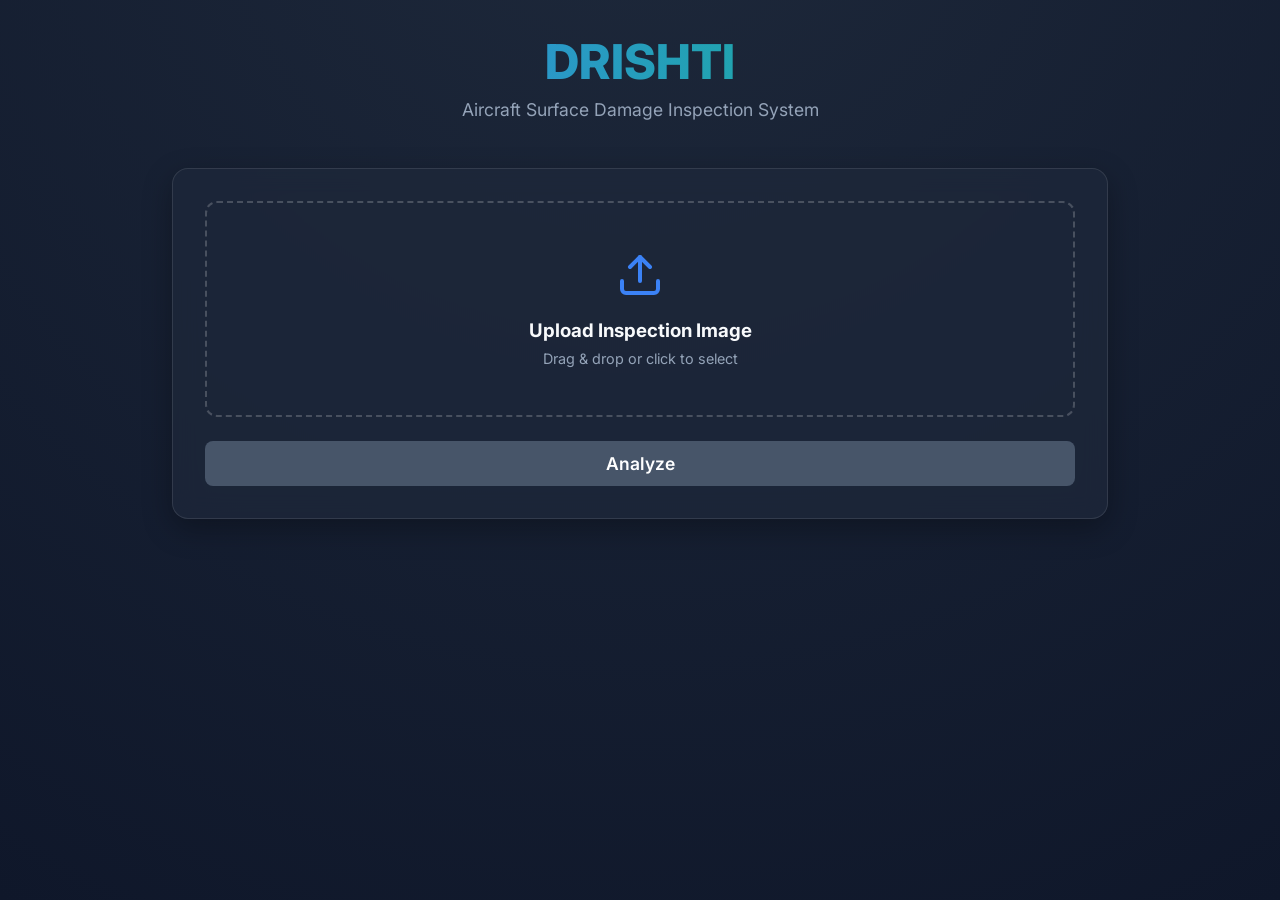
==== frontend/index.html @ c6cce0a5 "Upload full project files" ====
<!DOCTYPE html>
<html lang="en">
<head>
    <meta charset="UTF-8">
    <meta name="viewport" content="width=device-width, initial-scale=1.0">
    <title>DRISHTI - Aircraft Inspection</title>
    <!-- Use Inter font for a modern look -->
    <link rel="preconnect" href="https://fonts.googleapis.com">
    <link rel="preconnect" href="https://fonts.gstatic.com" crossorigin>
    <link href="https://fonts.googleapis.com/css2?family=Inter:wght@400;600;800&display=swap" rel="stylesheet">
    <link rel="stylesheet" href="styles.css">
</head>
<body>
    <div class="container">
        <header>
            <h1>DRISHTI</h1>
            <p class="subtitle">Aircraft Surface Damage Inspection System</p>
        </header>

        <main>
            <!-- Upload Section -->
            <div class="card" id="upload-card">
                <div class="upload-area" id="dropzone">
                    <input type="file" id="file-input" accept="image/*">
                    <div class="upload-content">
                        <svg width="48" height="48" viewBox="0 0 24 24" fill="none" stroke="currentColor" stroke-width="2" stroke-linecap="round" stroke-linejoin="round" style="color: var(--primary); margin-bottom: 1rem;">
                            <path d="M21 15v4a2 2 0 0 1-2 2H5a2 2 0 0 1-2-2v-4"></path>
                            <polyline points="17 8 12 3 7 8"></polyline>
                            <line x1="12" y1="3" x2="12" y2="15"></line>
                        </svg>
                        <h3 style="margin-bottom: 0.5rem;">Upload Inspection Image</h3>
                        <p style="color: var(--text-muted); font-size: 0.9rem;">Drag & drop or click to select</p>
                    </div>
                </div>
                
                <div class="loader" id="loader"></div>
                <button class="btn" id="analyze-btn" disabled>Analyze</button>
            </div>

            <!-- Results Section -->
            <div class="results-container" id="results-container">
                <div class="image-panel card">
                    <h3 class="image-title">Original Image</h3>
                    <div class="image-box">
                        <img id="original-image" alt="Original Upload">
                    </div>
                </div>
                
                <div class="image-panel card">
                    <h3 class="image-title">AI Explanation (XAI)</h3>
                    <div class="image-box">
                        <img id="xai-image" alt="Explainable AI Heatmap">
                    </div>
                </div>

                <div class="data-panel card">
                    <h3 class="image-title" style="margin-bottom: 1.5rem; text-align: left;">Detection Results</h3>
                    <div id="defects-list">
                        <!-- Dynamic content -->
                    </div>
                </div>

                <div class="data-panel card" style="grid-column: 1 / -1;">
                    <h3 class="image-title" style="margin-bottom: 1.5rem; text-align: left;">Detailed XAI Report</h3>
                    <div id="xai-report-box" style="white-space: pre-wrap; font-family: monospace; background: var(--bg-main); padding: 1rem; border-radius: 8px; border: 1px solid var(--border-color); color: var(--text-muted); font-size: 0.9rem;">
                        No report available.
                    </div>
                </div>
            </div>
        </main>
    </div>
    
    <script src="app.js"></script>
</body>
</html>
---- frontend/styles.css ----
:root {
  --bg-dark: #0f172a;
  --bg-card: rgba(30, 41, 59, 0.7);
  --primary: #3b82f6;
  --primary-hover: #2563eb;
  --text-main: #f8fafc;
  --text-muted: #94a3b8;
  --accent: #10b981;
  --danger: #ef4444;
  --warning: #f59e0b;
}

* {
  box-sizing: border-box;
  margin: 0;
  padding: 0;
  font-family: 'Inter', sans-serif;
}

body {
  background-color: var(--bg-dark);
  color: var(--text-main);
  min-height: 100vh;
  display: flex;
  flex-direction: column;
  align-items: center;
  background-image: radial-gradient(circle at 50% -20%, #1e293b, #0f172a);
}

.container {
  width: 100%;
  max-width: 1000px;
  padding: 2rem;
}

header {
  text-align: center;
  margin-bottom: 3rem;
  animation: fadeInDown 0.8s ease-out;
}

h1 {
  font-size: 3rem;
  font-weight: 800;
  background: linear-gradient(to right, #3b82f6, #10b981);
  -webkit-background-clip: text;
  -webkit-text-fill-color: transparent;
  margin-bottom: 0.5rem;
}

p.subtitle {
  color: var(--text-muted);
  font-size: 1.1rem;
}

/* Glassmorphism Card */
.card {
  background: var(--bg-card);
  backdrop-filter: blur(12px);
  -webkit-backdrop-filter: blur(12px);
  border: 1px solid rgba(255, 255, 255, 0.1);
  border-radius: 16px;
  padding: 2rem;
  box-shadow: 0 10px 30px rgba(0, 0, 0, 0.3);
  margin-bottom: 2rem;
  transition: transform 0.3s ease, box-shadow 0.3s ease;
}

.card:hover {
  transform: translateY(-2px);
  box-shadow: 0 15px 40px rgba(0, 0, 0, 0.4);
}

/* Upload Section */
.upload-area {
  border: 2px dashed rgba(255, 255, 255, 0.2);
  border-radius: 12px;
  padding: 3rem 2rem;
  text-align: center;
  cursor: pointer;
  transition: all 0.3s ease;
  position: relative;
}

.upload-area:hover, .upload-area.dragover {
  border-color: var(--primary);
  background: rgba(59, 130, 246, 0.05);
}

.upload-area input[type="file"] {
  position: absolute;
  top: 0; left: 0; width: 100%; height: 100%;
  opacity: 0;
  cursor: pointer;
}

.btn {
  background: var(--primary);
  color: white;
  border: none;
  padding: 0.75rem 2rem;
  border-radius: 8px;
  font-size: 1.1rem;
  font-weight: 600;
  cursor: pointer;
  transition: background 0.3s ease, transform 0.2s ease;
  margin-top: 1.5rem;
  width: 100%;
}

.btn:hover {
  background: var(--primary-hover);
  transform: scale(1.02);
}

.btn:disabled {
  background: #475569;
  cursor: not-allowed;
  transform: none;
}

/* Results Section */
.results-container {
  display: none;
  grid-template-columns: 1fr 1fr;
  gap: 2rem;
  animation: fadeIn 0.8s ease-out;
}

.results-container.active {
  display: grid;
}

.image-panel {
  display: flex;
  flex-direction: column;
  gap: 1rem;
}

.image-box {
  width: 100%;
  border-radius: 12px;
  overflow: hidden;
  border: 1px solid rgba(255, 255, 255, 0.1);
  position: relative;
}

.image-box img {
  width: 100%;
  display: block;
}

.image-title {
  font-weight: 600;
  margin-bottom: 0.5rem;
  text-align: center;
}

.data-panel {
  grid-column: 1 / -1;
}

.defect-item {
  background: rgba(255, 255, 255, 0.03);
  border-left: 4px solid var(--primary);
  padding: 1rem;
  border-radius: 0 8px 8px 0;
  margin-bottom: 1rem;
}

.defect-item.high { border-color: var(--danger); }
.defect-item.medium { border-color: var(--warning); }

.defect-header {
  display: flex;
  justify-content: space-between;
  margin-bottom: 0.5rem;
}

.defect-title {
  font-size: 1.2rem;
  font-weight: bold;
  text-transform: capitalize;
}

.defect-confidence {
  background: rgba(255, 255, 255, 0.1);
  padding: 0.2rem 0.6rem;
  border-radius: 12px;
  font-size: 0.9rem;
}

/* Animations */
@keyframes fadeInDown {
  from { opacity: 0; transform: translateY(-20px); }
  to { opacity: 1; transform: translateY(0); }
}

@keyframes fadeIn {
  from { opacity: 0; }
  to { opacity: 1; }
}

.loader {
  border: 3px solid rgba(255,255,255,0.1);
  border-top: 3px solid var(--primary);
  border-radius: 50%;
  width: 24px;
  height: 24px;
  animation: spin 1s linear infinite;
  display: none;
  margin: 0 auto;
}

@keyframes spin {
  0% { transform: rotate(0deg); }
  100% { transform: rotate(360deg); }
}
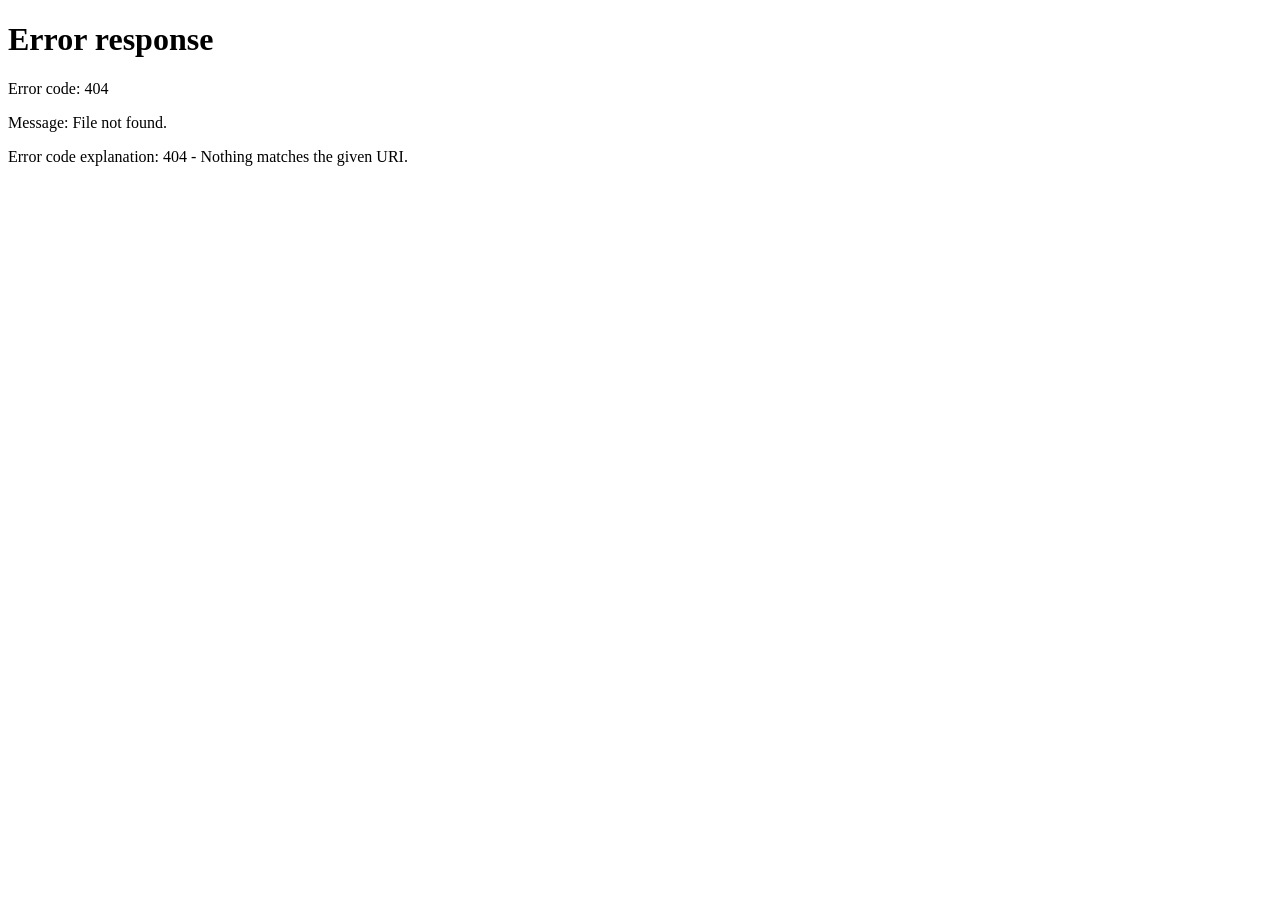
==== commit 1ef0f3e4: "Enhance UI/UX and XAI integration" ====
--- a/frontend/index.html
+++ b/frontend/index.html
@@ -1,5 +1,6 @@
 <!DOCTYPE html>
 <html lang="en">
+
 <head>
     <meta charset="UTF-8">
     <meta name="viewport" content="width=device-width, initial-scale=1.0">
@@ -10,20 +11,31 @@
     <link href="https://fonts.googleapis.com/css2?family=Inter:wght@400;600;800&display=swap" rel="stylesheet">
     <link rel="stylesheet" href="styles.css">
 </head>
+
 <body>
-    <div class="container">
-        <header>
-            <h1>DRISHTI</h1>
-            <p class="subtitle">Aircraft Surface Damage Inspection System</p>
+    <div class="app-container">
+        <header class="top-nav">
+            <div style="display: flex; justify-content: space-between; align-items: center; width: 100%;">
+                <div class="logo">DRISHTI XAI</div>
+                <div id="user-info"
+                    style="font-size: 0.9rem; color: var(--text-muted); display: flex; align-items: center; gap: 1rem;">
+                    <span>Welcome, <strong id="current-user" style="color: var(--accent);">User</strong> (<span
+                            id="current-role">Role</span>)</span>
+                    <button id="logout-btn"
+                        style="background: transparent; border: 1px solid var(--border-color); color: var(--text-muted); padding: 0.25rem 0.75rem; border-radius: 4px; cursor: pointer; transition: all 0.2s;">Logout</button>
+                </div>
+            </div>
         </header>
 
-        <main>
+        <main class="dashboard">
             <!-- Upload Section -->
             <div class="card" id="upload-card">
                 <div class="upload-area" id="dropzone">
                     <input type="file" id="file-input" accept="image/*">
                     <div class="upload-content">
-                        <svg width="48" height="48" viewBox="0 0 24 24" fill="none" stroke="currentColor" stroke-width="2" stroke-linecap="round" stroke-linejoin="round" style="color: var(--primary); margin-bottom: 1rem;">
+                        <svg width="48" height="48" viewBox="0 0 24 24" fill="none" stroke="currentColor"
+                            stroke-width="2" stroke-linecap="round" stroke-linejoin="round"
+                            style="color: var(--primary); margin-bottom: 1rem;">
                             <path d="M21 15v4a2 2 0 0 1-2 2H5a2 2 0 0 1-2-2v-4"></path>
                             <polyline points="17 8 12 3 7 8"></polyline>
                             <line x1="12" y1="3" x2="12" y2="15"></line>
@@ -32,44 +44,16 @@
                         <p style="color: var(--text-muted); font-size: 0.9rem;">Drag & drop or click to select</p>
                     </div>
                 </div>
-                
+
                 <div class="loader" id="loader"></div>
                 <button class="btn" id="analyze-btn" disabled>Analyze</button>
             </div>
 
-            <!-- Results Section -->
-            <div class="results-container" id="results-container">
-                <div class="image-panel card">
-                    <h3 class="image-title">Original Image</h3>
-                    <div class="image-box">
-                        <img id="original-image" alt="Original Upload">
-                    </div>
-                </div>
-                
-                <div class="image-panel card">
-                    <h3 class="image-title">AI Explanation (XAI)</h3>
-                    <div class="image-box">
-                        <img id="xai-image" alt="Explainable AI Heatmap">
-                    </div>
-                </div>
 
-                <div class="data-panel card">
-                    <h3 class="image-title" style="margin-bottom: 1.5rem; text-align: left;">Detection Results</h3>
-                    <div id="defects-list">
-                        <!-- Dynamic content -->
-                    </div>
-                </div>
-
-                <div class="data-panel card" style="grid-column: 1 / -1;">
-                    <h3 class="image-title" style="margin-bottom: 1.5rem; text-align: left;">Detailed XAI Report</h3>
-                    <div id="xai-report-box" style="white-space: pre-wrap; font-family: monospace; background: var(--bg-main); padding: 1rem; border-radius: 8px; border: 1px solid var(--border-color); color: var(--text-muted); font-size: 0.9rem;">
-                        No report available.
-                    </div>
-                </div>
-            </div>
         </main>
     </div>
-    
+
     <script src="app.js"></script>
 </body>
-</html>
+
+</html>
--- a/frontend/styles.css
+++ b/frontend/styles.css
@@ -82,14 +82,18 @@
   position: relative;
 }
 
-.upload-area:hover, .upload-area.dragover {
+.upload-area:hover,
+.upload-area.dragover {
   border-color: var(--primary);
   background: rgba(59, 130, 246, 0.05);
 }
 
 .upload-area input[type="file"] {
   position: absolute;
-  top: 0; left: 0; width: 100%; height: 100%;
+  top: 0;
+  left: 0;
+  width: 100%;
+  height: 100%;
   opacity: 0;
   cursor: pointer;
 }
@@ -147,7 +151,10 @@
 
 .image-box img {
   width: 100%;
+  max-height: 500px;
+  object-fit: contain;
   display: block;
+  background-color: rgba(0, 0, 0, 0.2);
 }
 
 .image-title {
@@ -168,8 +175,13 @@
   margin-bottom: 1rem;
 }
 
-.defect-item.high { border-color: var(--danger); }
-.defect-item.medium { border-color: var(--warning); }
+.defect-item.high {
+  border-color: var(--danger);
+}
+
+.defect-item.medium {
+  border-color: var(--warning);
+}
 
 .defect-header {
   display: flex;
@@ -192,17 +204,29 @@
 
 /* Animations */
 @keyframes fadeInDown {
-  from { opacity: 0; transform: translateY(-20px); }
-  to { opacity: 1; transform: translateY(0); }
+  from {
+    opacity: 0;
+    transform: translateY(-20px);
+  }
+
+  to {
+    opacity: 1;
+    transform: translateY(0);
+  }
 }
 
 @keyframes fadeIn {
-  from { opacity: 0; }
-  to { opacity: 1; }
+  from {
+    opacity: 0;
+  }
+
+  to {
+    opacity: 1;
+  }
 }
 
 .loader {
-  border: 3px solid rgba(255,255,255,0.1);
+  border: 3px solid rgba(255, 255, 255, 0.1);
   border-top: 3px solid var(--primary);
   border-radius: 50%;
   width: 24px;
@@ -213,6 +237,25 @@
 }
 
 @keyframes spin {
-  0% { transform: rotate(0deg); }
-  100% { transform: rotate(360deg); }
-}
+  0% {
+    transform: rotate(0deg);
+  }
+
+  100% {
+    transform: rotate(360deg);
+  }
+}
+
+/* Results Page Specific Styles */
+body.results-page {
+  background-image: linear-gradient(135deg, #0f172a 0%, #1e1b4b 100%);
+}
+
+.btn-xai {
+  transition: all 0.3s ease;
+}
+
+.btn-xai:hover {
+  transform: translateY(-3px) scale(1.05);
+  box-shadow: 0 8px 25px rgba(16, 185, 129, 0.6) !important;
+}
